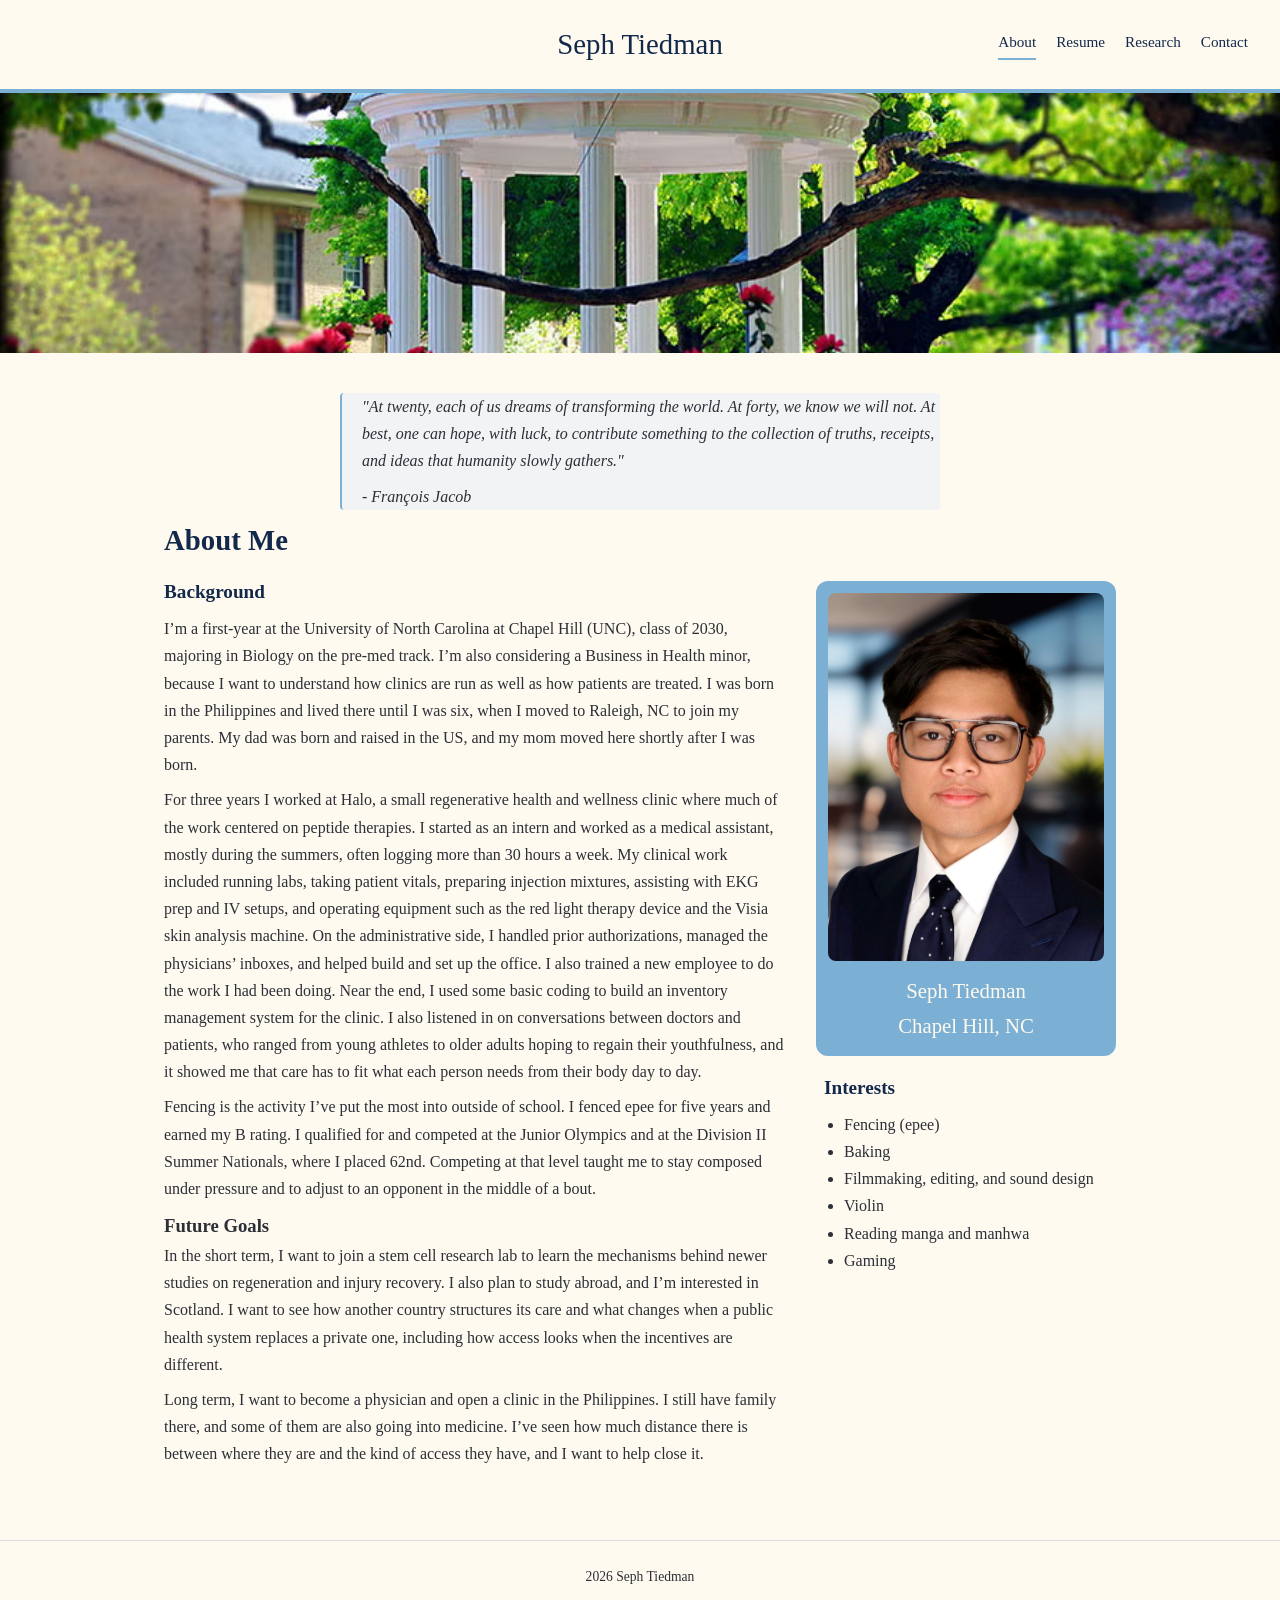
==== index.html @ 1ecafc48 "Publish updated personal website" ====
<!DOCTYPE html>
<html lang="en">
<head>
  <meta charset="UTF-8">
  <meta name="viewport" content="width=device-width, initial-scale=1">
  <title>Seph Tiedman | About</title>
  <link rel="stylesheet" href="style.css">
</head>
<body>
  <header>
    <a class="name" href="index.html">Seph Tiedman</a>
    <nav>
      <a href="index.html" class="active">About</a>
      <a href="resume.html">Resume</a>
      <a href="research.html">Research</a>
      <a href="contact.html">Contact</a>
    </nav>
  </header>

  <div class="banner"></div>

  <main>
    <blockquote>
      <p>"At twenty, each of us dreams of transforming the world. At forty, we know we will not. At best, one can hope, with luck, to contribute something to the collection of truths, receipts, and ideas that humanity slowly gathers."</p>
      <cite>- François Jacob</cite>
    </blockquote>

    <h1>About Me</h1>

    <div class="about-layout">

      <div class="about-text">
        <h2>Background</h2>

        <p> I’m a first-year at the University of North Carolina at Chapel Hill (UNC), class of 2030, majoring in Biology on the pre-med track. I’m also considering a Business in Health minor, because I want to understand how clinics are run as well as how patients are treated. I was born in the Philippines and lived there until I was six, when I moved to Raleigh, NC to join my parents. My dad was born and raised in the US, and my mom moved here shortly after I was born.</p>

        <p> For three years I worked at Halo, a small regenerative health and wellness clinic where much of the work centered on peptide therapies. I started as an intern and worked as a medical assistant, mostly during the summers, often logging more than 30 hours a week. My clinical work included running labs, taking patient vitals, preparing injection mixtures, assisting with EKG prep and IV setups, and operating equipment such as the red light therapy device and the Visia skin analysis machine. On the administrative side, I handled prior authorizations, managed the physicians’ inboxes, and helped build and set up the office. I also trained a new employee to do the work I had been doing. Near the end, I used some basic coding to build an inventory management system for the clinic. I also listened in on conversations between doctors and patients, who ranged from young athletes to older adults hoping to regain their youthfulness, and it showed me that care has to fit what each person needs from their body day to day.</p>

        <p> Fencing is the activity I’ve put the most into outside of school. I fenced epee for five years and earned my B rating. I qualified for and competed at the Junior Olympics and at the Division II Summer Nationals, where I placed 62nd. Competing at that level taught me to stay composed under pressure and to adjust to an opponent in the middle of a bout.</p>

        <h3>Future Goals</h3>

        <p> In the short term, I want to join a stem cell research lab to learn the mechanisms behind newer studies on regeneration and injury recovery. I also plan to study abroad, and I’m interested in Scotland. I want to see how another country structures its care and what changes when a public health system replaces a private one, including how access looks when the incentives are different.</p>

        <p> Long term, I want to become a physician and open a clinic in the Philippines. I still have family there, and some of them are also going into medicine. I’ve seen how much distance there is between where they are and the kind of access they have, and I want to help close it.</p>
      </div>

      <div class="about-sidebar">

        <aside class="about-photo">
            <img src="images/professional-headshot.jpeg" alt="Photo of Seph Tiedman">
          <p>Seph Tiedman<br>Chapel Hill, NC</p>
        </aside>

        <div class="photo-interests">
          <h2>Interests</h2>
          <ul>
            <li>Fencing (epee)</li>
            <li>Baking</li>
            <li>Filmmaking, editing, and sound design</li>
            <li>Violin</li>
            <li>Reading manga and manhwa</li>
            <li>Gaming</li>
          </ul>
        </div>

      </div>
    </div>
  </main>

  <footer>2026 Seph Tiedman</footer>
</body>
</html>
---- style.css ----
:root {
  --carolina-blue: #7BAFD4;
  --navy: #13294B;
  --text: #2B2F36;
}

* {
  margin: 0;
  padding: 0;
  box-sizing: border-box;
}

body {
  font-family: Georgia, "Times New Roman", serif;
  color: var(--text);
  background-color: #FFFAF0;
  line-height: 1.7;
}

a {
  color: var(--navy);
}

a:hover {
  color: #2F6690;
}

header {
  display: grid;
  grid-template-columns: 1fr auto 1fr;
  align-items: center;
  padding: 1.25rem 2rem;
  border-bottom: 4px solid var(--carolina-blue);
}

.name {
  grid-column: 2;
  font-size: 1.8rem;
  color: var(--navy);
  text-decoration: none;
  text-align: center;
}

nav {
  grid-column: 3;
  justify-self: end;
  display: flex;
  gap: 1.25rem;
}

nav a {
  font-size: 0.95rem;
  text-decoration: none;
  padding-bottom: 3px;
  border-bottom: 2px solid transparent;
}

nav a:hover,
nav a.active {
  border-bottom-color: var(--carolina-blue);
}
.banner {
  height: 260px;
  background-image: url("images/old-well.avif");
  background-size: cover;
  background-position: center;
}

main {
  max-width: 1000px;
  margin: 0 auto;
  padding: 2.5rem 1.5rem 4rem;
}

h1 {
  font-size: 1.8rem;
  color: var(--navy);
  margin-bottom: 0.1rem;
}

h2 {
  font-size: 1.2rem;
  color: var(--navy);
  margin: 1.5rem 0 0.4rem;
}

p {
  margin-bottom: 0.5rem;
}

ul {
  padding-left: 1.25rem;
}
.about-layout {
  display: flex;
  gap: 2rem;
  align-items: flex-start;
  margin-top: 0.5rem;
}

.about-text {
  flex: 1;
}
.about-text h2:first-child {
  margin-top: 0.2rem;
}

.about-photo {
  width: 360px;
  padding: 1rem;
  background-color: var(--carolina-blue);
  text-align: center;
  margin-top: 0.5rem;
  border-radius: 8px;
}

.about-photo img {
  display: block;
  width: 100%;
  aspect-ratio: 3 / 4;
  object-fit: cover;
  border-radius: 8px;
}

.about-photo p {
  margin: 0.75rem 0 0;
  font-size: 1.3rem;
  color: #FFFAF0;
  cursor: default;
}
footer {
  text-align: center;
  padding: 1.5rem;
  font-size: 0.85rem;
  border-top: 1px solid #DDDDDD;
}
blockquote {
  background-color: #F2F3F5;
  border-left: 2px solid var(--carolina-blue);
  padding-left: 1.25rem;
  margin-bottom: .4rem;
  max-width: 600px;
  border-radius: 4px;
  font-style: italic;
  margin-left: auto;
  margin-right: auto;
}
.about-sidebar {
  width: 300px;
  flex-shrink: 0;
}

.about-photo {
  width: 100%;
  padding: 0.75rem;
  background-color: var(--carolina-blue);
  text-align: center;
  border-radius: 12px;
}

.photo-interests {
  margin-top: 1rem;
  padding: 0 0.5rem;
  background-color: #FFFAF0;
  text-align: left;
}

.photo-interests h2 {
  margin-top: 0;
  color: var(--navy);
}

.photo-interests ul {
  padding-left: 1.25rem;
}
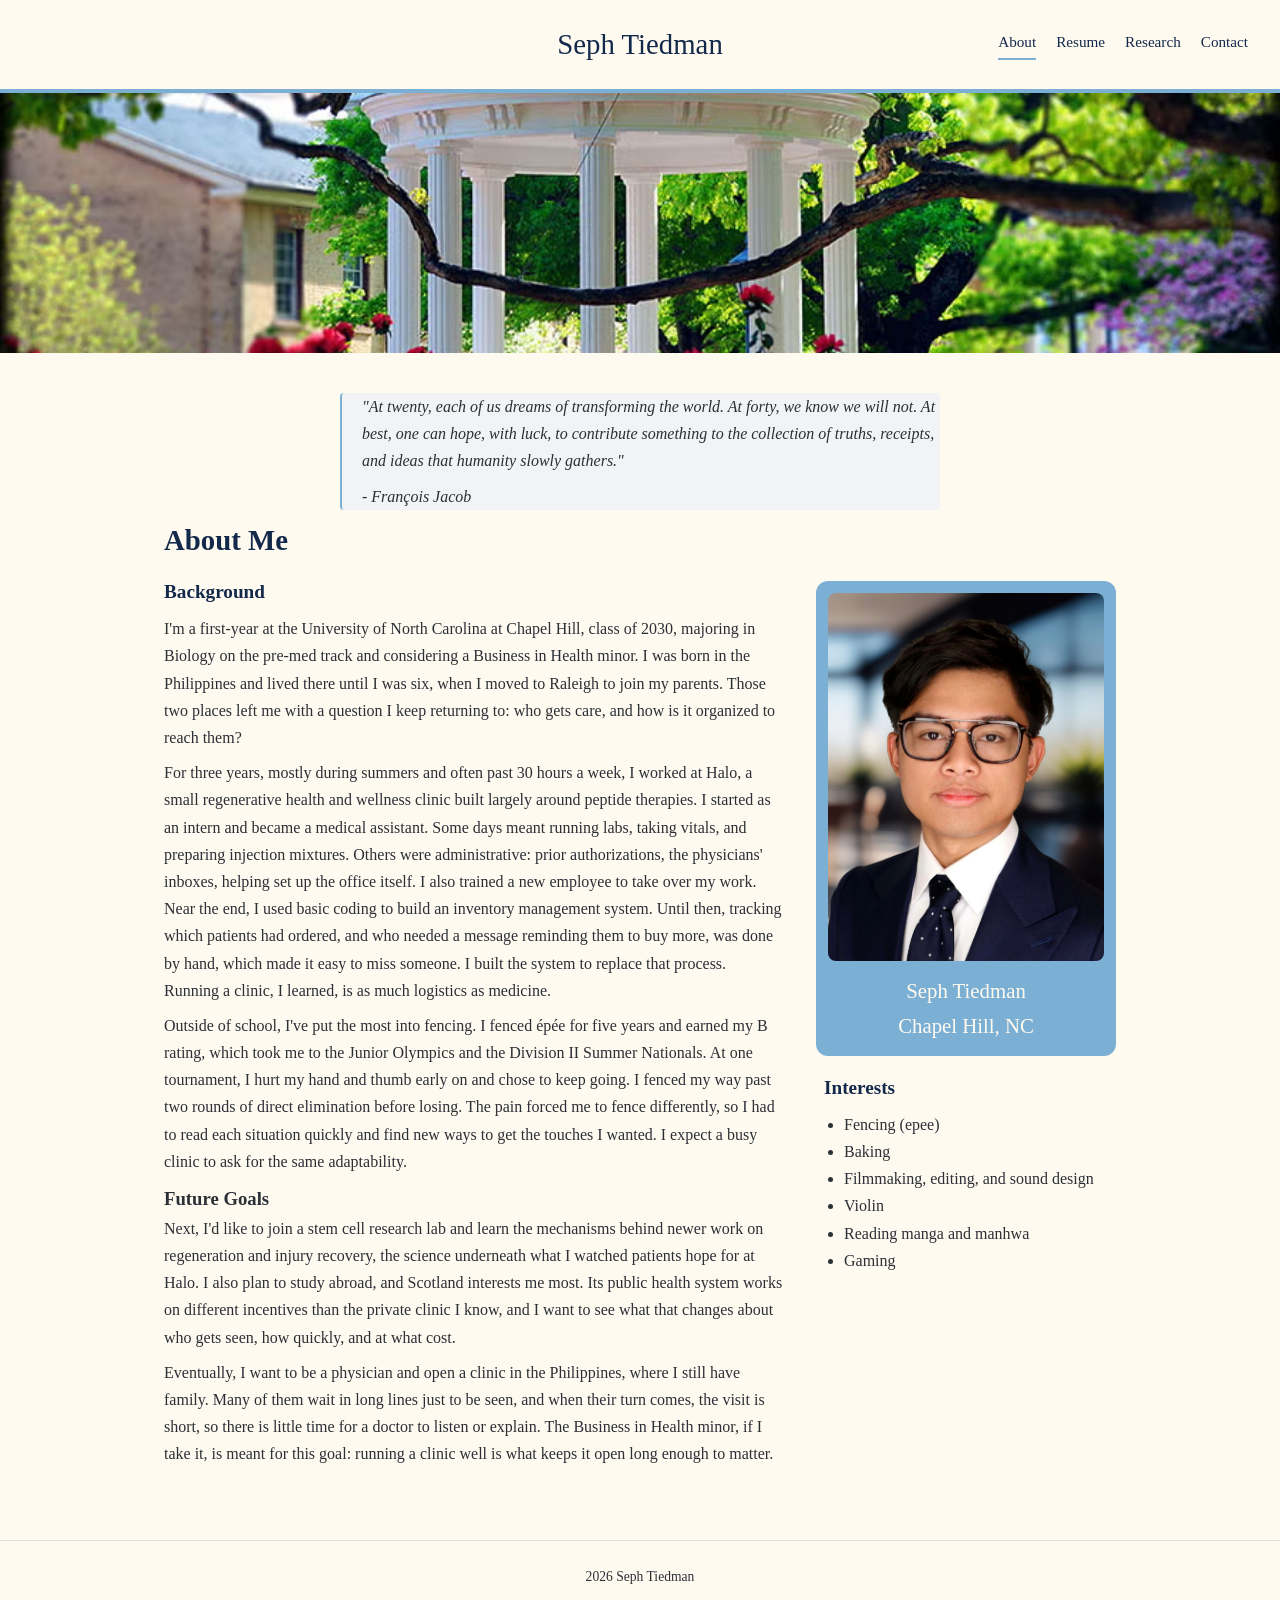
==== commit ed436fca: "Update personal website" ====
--- a/index.html
+++ b/index.html
@@ -9,9 +9,9 @@
 </head>
 <body>
   <header>
-    <a class="name" href="index.html">Seph Tiedman</a>
+    <a class="name" href="/">Seph Tiedman</a>
     <nav>
-      <a href="index.html" class="active">About</a>
+      <a href="/" class="active">About</a>
       <a href="resume.html">Resume</a>
       <a href="research.html">Research</a>
       <a href="contact.html">Contact</a>
@@ -32,18 +32,14 @@
 
       <div class="about-text">
         <h2>Background</h2>
-
-        <p> I’m a first-year at the University of North Carolina at Chapel Hill (UNC), class of 2030, majoring in Biology on the pre-med track. I’m also considering a Business in Health minor, because I want to understand how clinics are run as well as how patients are treated. I was born in the Philippines and lived there until I was six, when I moved to Raleigh, NC to join my parents. My dad was born and raised in the US, and my mom moved here shortly after I was born.</p>
-
-        <p> For three years I worked at Halo, a small regenerative health and wellness clinic where much of the work centered on peptide therapies. I started as an intern and worked as a medical assistant, mostly during the summers, often logging more than 30 hours a week. My clinical work included running labs, taking patient vitals, preparing injection mixtures, assisting with EKG prep and IV setups, and operating equipment such as the red light therapy device and the Visia skin analysis machine. On the administrative side, I handled prior authorizations, managed the physicians’ inboxes, and helped build and set up the office. I also trained a new employee to do the work I had been doing. Near the end, I used some basic coding to build an inventory management system for the clinic. I also listened in on conversations between doctors and patients, who ranged from young athletes to older adults hoping to regain their youthfulness, and it showed me that care has to fit what each person needs from their body day to day.</p>
-
-        <p> Fencing is the activity I’ve put the most into outside of school. I fenced epee for five years and earned my B rating. I qualified for and competed at the Junior Olympics and at the Division II Summer Nationals, where I placed 62nd. Competing at that level taught me to stay composed under pressure and to adjust to an opponent in the middle of a bout.</p>
-
+          <p>I'm a first-year at the University of North Carolina at Chapel Hill, class of 2030, majoring in Biology on the pre-med track and considering a Business in Health minor. I was born in the Philippines and lived there until I was six, when I moved to Raleigh to join my parents. Those two places left me with a question I keep returning to: who gets care, and how is it organized to reach them?</p>
+          <p>For three years, mostly during summers and often past 30 hours a week, I worked at Halo, a small regenerative health and wellness clinic built largely around peptide therapies. I started as an intern and became a medical assistant. Some days meant running labs, taking vitals, and preparing injection mixtures. Others were administrative: prior authorizations, the physicians' inboxes, helping set up the office itself. I also trained a new employee to take over my work. Near the end, I used basic coding to build an inventory management system. Until then, tracking which patients had ordered, and who needed a message reminding them to buy more, was done by hand, which made it easy to miss someone. I built the system to replace that process. Running a clinic, I learned, is as much logistics as medicine.</p>
+          <p>Outside of school, I've put the most into fencing. I fenced épée for five years and earned my B rating, which took me to the Junior Olympics and the Division II Summer Nationals. At one tournament, I hurt my hand and thumb early on and chose to keep going. I fenced my way past two rounds of direct elimination before losing. The pain forced me to fence differently, so I had to read each situation quickly and find new ways to get the touches I wanted. I expect a busy clinic to ask for the same adaptability.</p>
         <h3>Future Goals</h3>
 
-        <p> In the short term, I want to join a stem cell research lab to learn the mechanisms behind newer studies on regeneration and injury recovery. I also plan to study abroad, and I’m interested in Scotland. I want to see how another country structures its care and what changes when a public health system replaces a private one, including how access looks when the incentives are different.</p>
+            <p>Next, I'd like to join a stem cell research lab and learn the mechanisms behind newer work on regeneration and injury recovery, the science underneath what I watched patients hope for at Halo. I also plan to study abroad, and Scotland interests me most. Its public health system works on different incentives than the private clinic I know, and I want to see what that changes about who gets seen, how quickly, and at what cost.</p>
 
-        <p> Long term, I want to become a physician and open a clinic in the Philippines. I still have family there, and some of them are also going into medicine. I’ve seen how much distance there is between where they are and the kind of access they have, and I want to help close it.</p>
+          <p>Eventually, I want to be a physician and open a clinic in the Philippines, where I still have family. Many of them wait in long lines just to be seen, and when their turn comes, the visit is short, so there is little time for a doctor to listen or explain. The Business in Health minor, if I take it, is meant for this goal: running a clinic well is what keeps it open long enough to matter.</p>
       </div>
 
       <div class="about-sidebar">
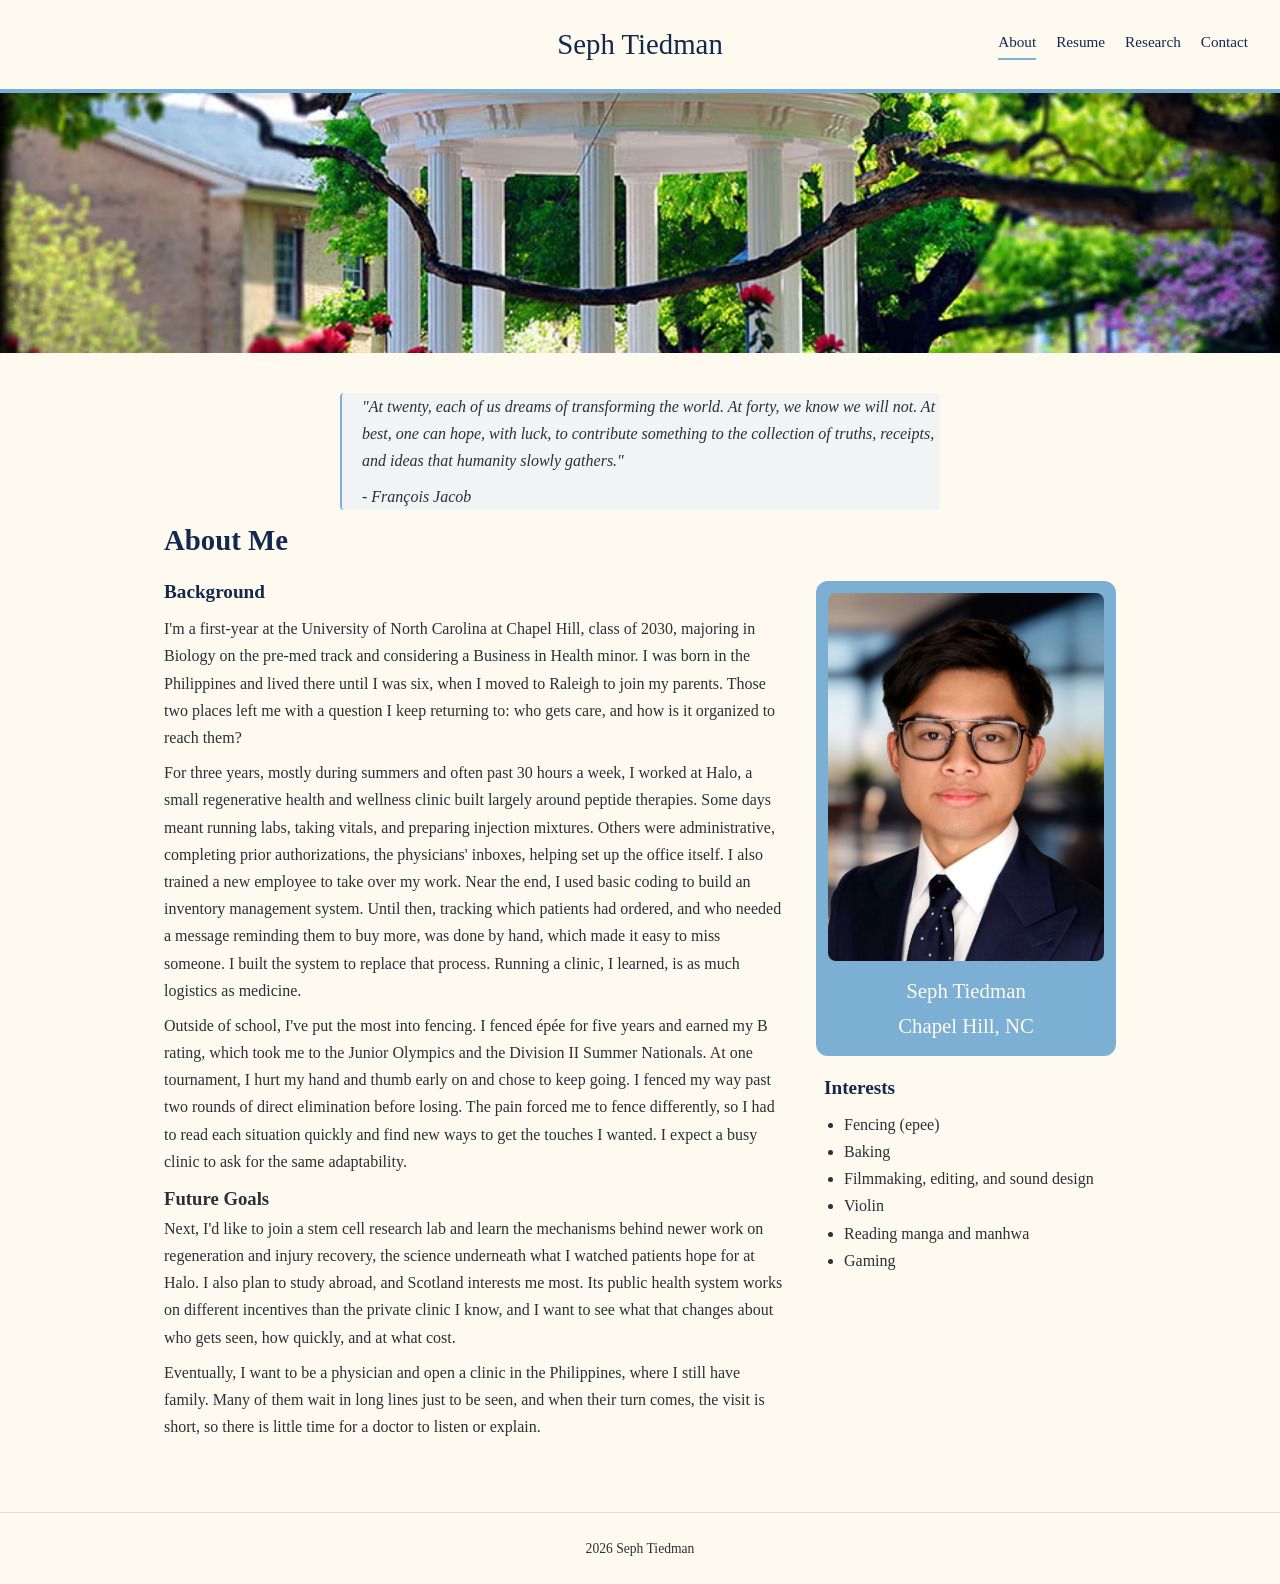
==== commit e9f24a35: "Update contact page and homepage" ====
--- a/index.html
+++ b/index.html
@@ -33,13 +33,11 @@
       <div class="about-text">
         <h2>Background</h2>
           <p>I'm a first-year at the University of North Carolina at Chapel Hill, class of 2030, majoring in Biology on the pre-med track and considering a Business in Health minor. I was born in the Philippines and lived there until I was six, when I moved to Raleigh to join my parents. Those two places left me with a question I keep returning to: who gets care, and how is it organized to reach them?</p>
-          <p>For three years, mostly during summers and often past 30 hours a week, I worked at Halo, a small regenerative health and wellness clinic built largely around peptide therapies. I started as an intern and became a medical assistant. Some days meant running labs, taking vitals, and preparing injection mixtures. Others were administrative: prior authorizations, the physicians' inboxes, helping set up the office itself. I also trained a new employee to take over my work. Near the end, I used basic coding to build an inventory management system. Until then, tracking which patients had ordered, and who needed a message reminding them to buy more, was done by hand, which made it easy to miss someone. I built the system to replace that process. Running a clinic, I learned, is as much logistics as medicine.</p>
+          <p>For three years, mostly during summers and often past 30 hours a week, I worked at Halo, a small regenerative health and wellness clinic built largely around peptide therapies. Some days meant running labs, taking vitals, and preparing injection mixtures. Others were administrative, completing prior authorizations, the physicians' inboxes, helping set up the office itself. I also trained a new employee to take over my work. Near the end, I used basic coding to build an inventory management system. Until then, tracking which patients had ordered, and who needed a message reminding them to buy more, was done by hand, which made it easy to miss someone. I built the system to replace that process. Running a clinic, I learned, is as much logistics as medicine.</p>
           <p>Outside of school, I've put the most into fencing. I fenced épée for five years and earned my B rating, which took me to the Junior Olympics and the Division II Summer Nationals. At one tournament, I hurt my hand and thumb early on and chose to keep going. I fenced my way past two rounds of direct elimination before losing. The pain forced me to fence differently, so I had to read each situation quickly and find new ways to get the touches I wanted. I expect a busy clinic to ask for the same adaptability.</p>
         <h3>Future Goals</h3>
-
             <p>Next, I'd like to join a stem cell research lab and learn the mechanisms behind newer work on regeneration and injury recovery, the science underneath what I watched patients hope for at Halo. I also plan to study abroad, and Scotland interests me most. Its public health system works on different incentives than the private clinic I know, and I want to see what that changes about who gets seen, how quickly, and at what cost.</p>
-
-          <p>Eventually, I want to be a physician and open a clinic in the Philippines, where I still have family. Many of them wait in long lines just to be seen, and when their turn comes, the visit is short, so there is little time for a doctor to listen or explain. The Business in Health minor, if I take it, is meant for this goal: running a clinic well is what keeps it open long enough to matter.</p>
+            <p>Eventually, I want to be a physician and open a clinic in the Philippines, where I still have family. Many of them wait in long lines just to be seen, and when their turn comes, the visit is short, so there is little time for a doctor to listen or explain.</p>
       </div>
 
       <div class="about-sidebar">
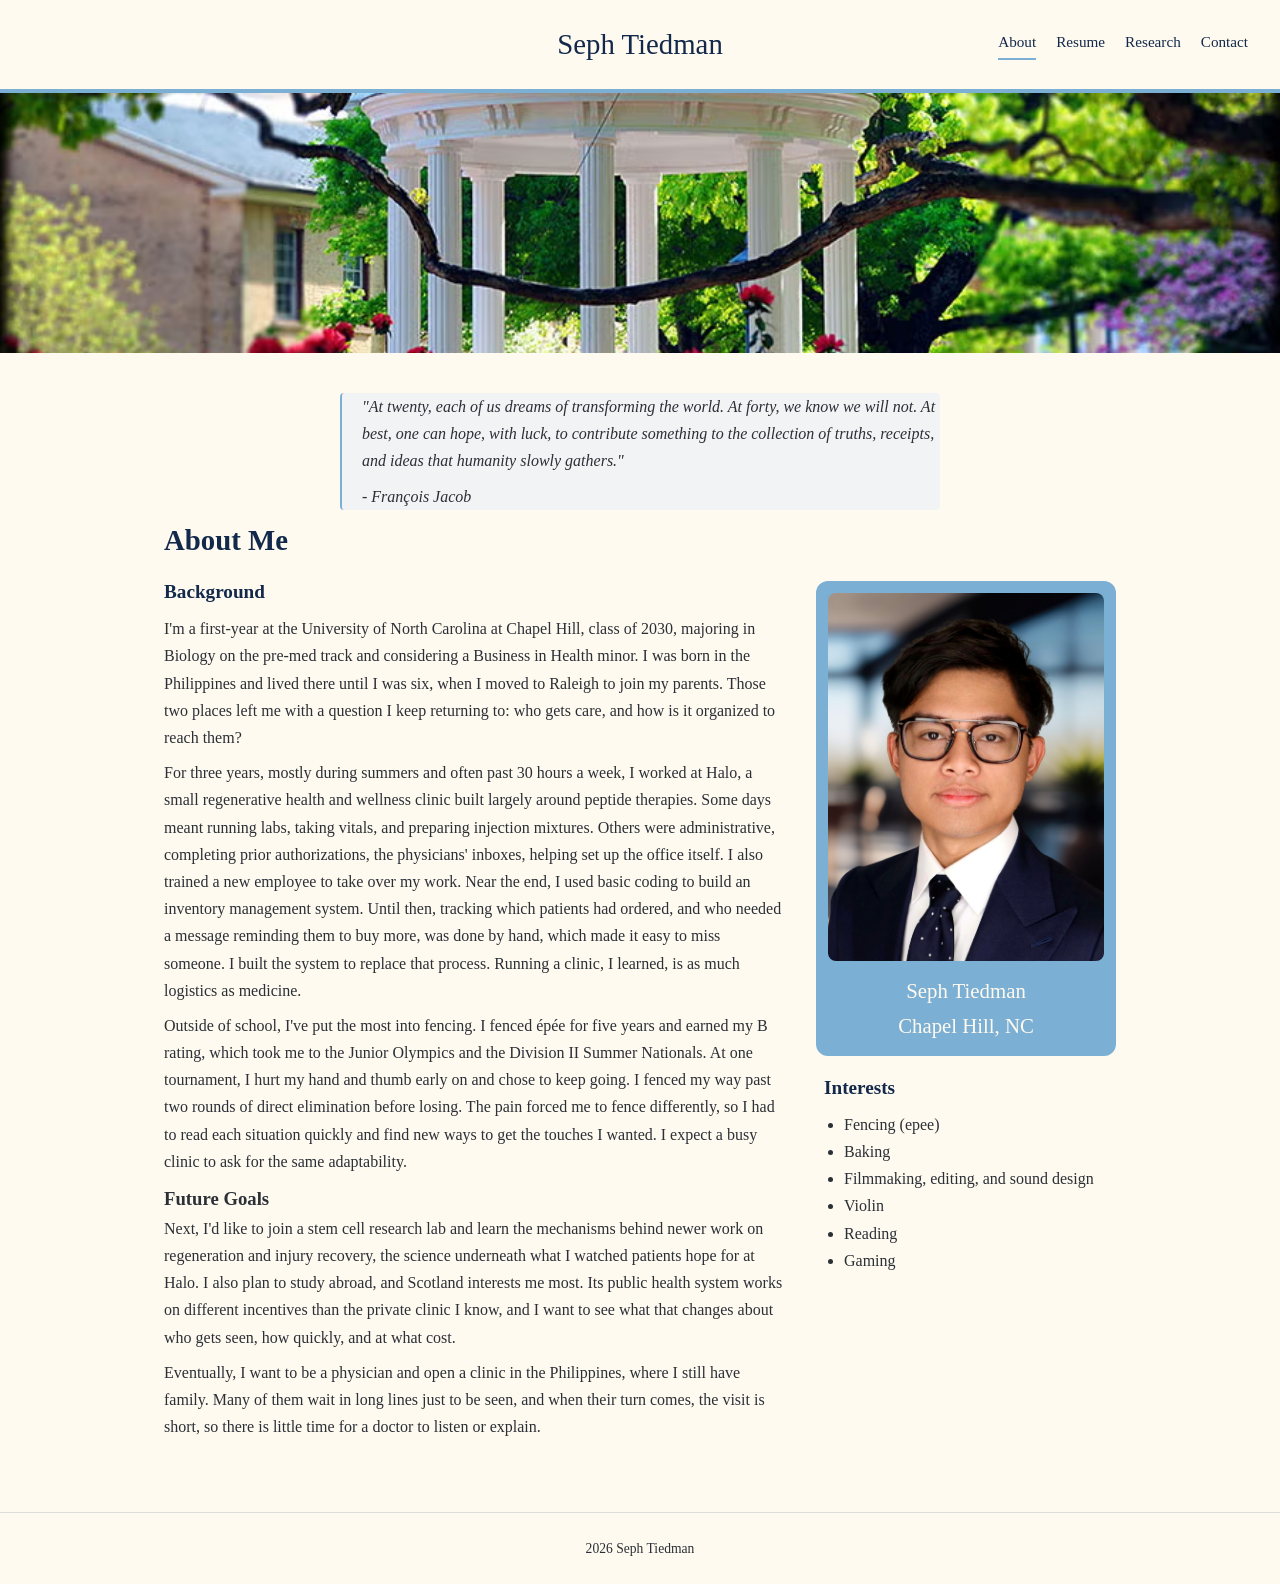
==== commit 9186f76b: "Update homepage" ====
--- a/index.html
+++ b/index.html
@@ -54,7 +54,7 @@
             <li>Baking</li>
             <li>Filmmaking, editing, and sound design</li>
             <li>Violin</li>
-            <li>Reading manga and manhwa</li>
+            <li>Reading</li>
             <li>Gaming</li>
           </ul>
         </div>
